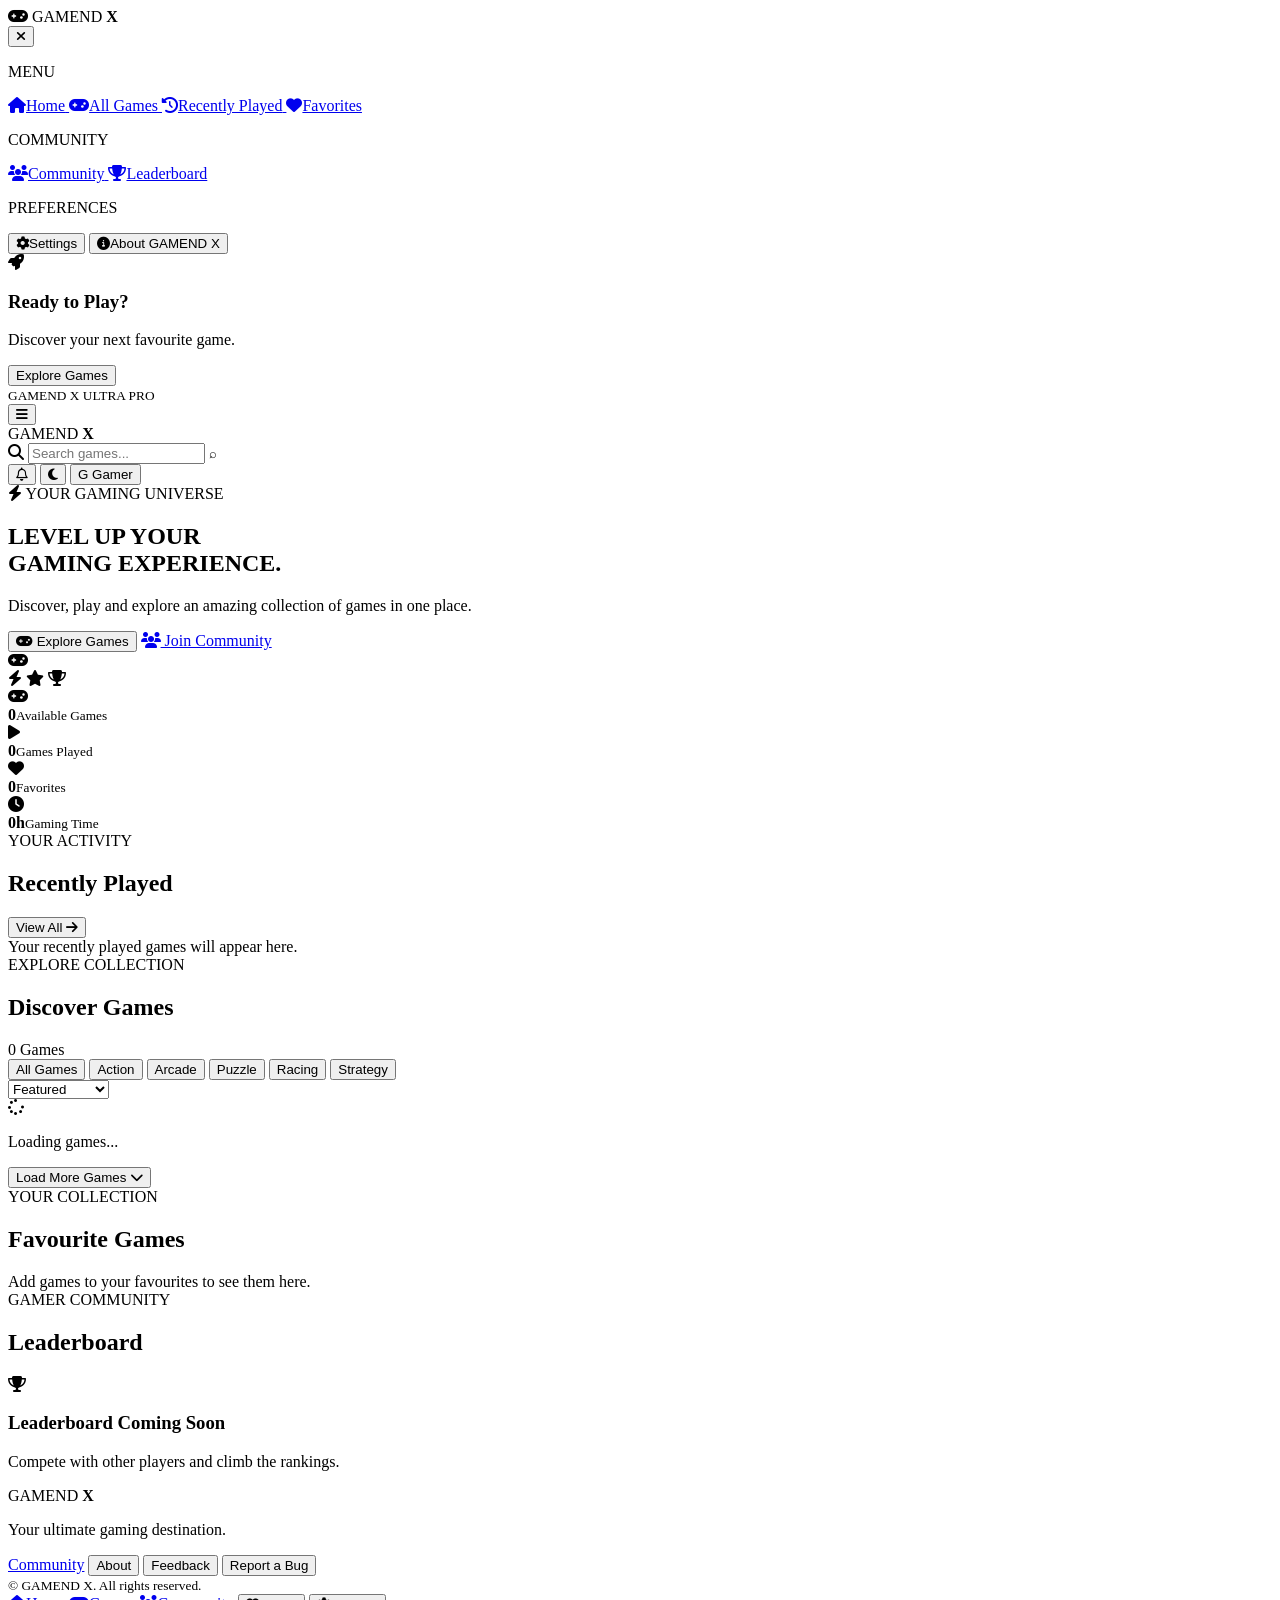
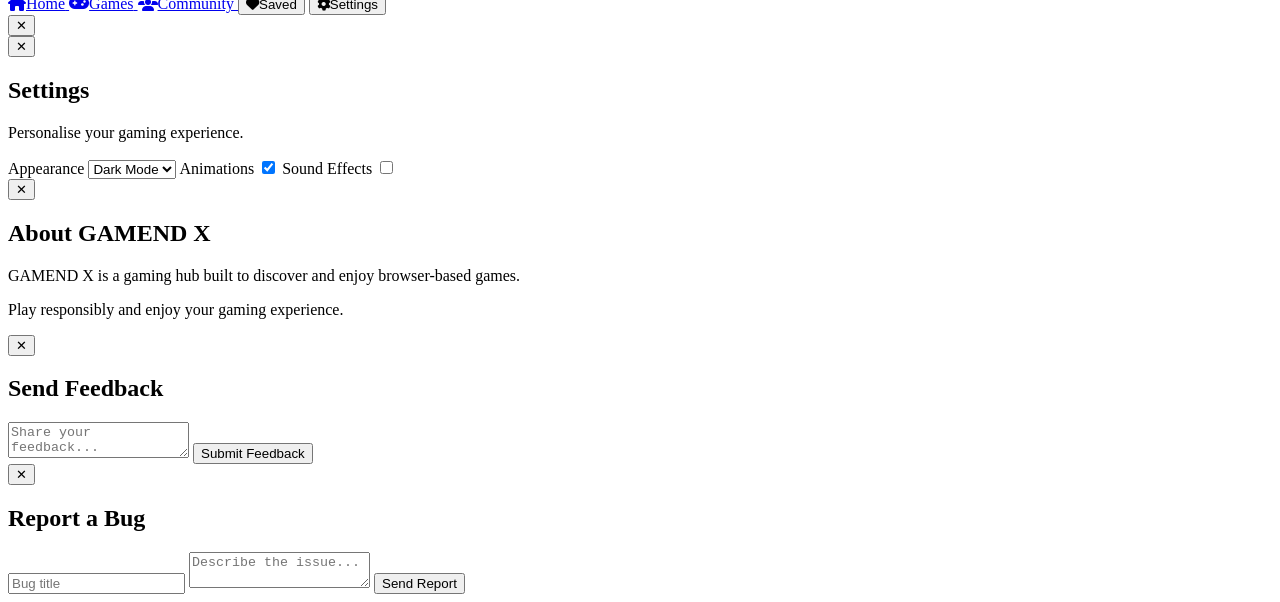
==== index.html @ e8aa753f "Update print statement from 'Hello' to 'Goodbye'" ====
<!DOCTYPE html>
<html lang="en">
<head>
  <meta charset="UTF-8">
  <meta name="viewport" content="width=device-width, initial-scale=1, viewport-fit=cover">
  <meta name="theme-color" content="#101018">
  <meta name="description" content="GAMEND X - Your ultimate gaming destination.">
  <title>GAMEND X | Ultra Pro Game Hub</title>
  <link rel="stylesheet" href="style.css">
  <link rel="stylesheet" href="https://cdnjs.cloudflare.com/ajax/libs/font-awesome/6.6.0/css/all.min.css">
</head>
<body>

  <div class="app-shell">

    <aside class="sidebar" id="sidebar">
      <div class="brand">
        <span class="brand-icon"><i class="fa-solid fa-gamepad"></i></span>
        <span>GAMEND <b>X</b></span>
      </div>

      <button class="sidebar-close" id="sidebarClose" aria-label="Close menu">
        <i class="fa-solid fa-xmark"></i>
      </button>

      <nav class="side-nav">
        <p class="nav-label">MENU</p>

        <a href="#home" class="nav-link active" data-section="home">
          <i class="fa-solid fa-house"></i><span>Home</span>
        </a>

        <a href="#games" class="nav-link" data-section="games">
          <i class="fa-solid fa-gamepad"></i><span>All Games</span>
        </a>

        <a href="#recent" class="nav-link" data-section="recent">
          <i class="fa-solid fa-clock-rotate-left"></i><span>Recently Played</span>
        </a>

        <a href="#favorites" class="nav-link" data-section="favorites">
          <i class="fa-solid fa-heart"></i><span>Favorites</span>
        </a>

        <p class="nav-label">COMMUNITY</p>

        <a href="community.html" class="nav-link">
          <i class="fa-solid fa-users"></i><span>Community</span>
        </a>

        <a href="#leaderboard" class="nav-link" data-section="leaderboard">
          <i class="fa-solid fa-trophy"></i><span>Leaderboard</span>
        </a>

        <p class="nav-label">PREFERENCES</p>

        <button class="nav-link" id="openSettings">
          <i class="fa-solid fa-gear"></i><span>Settings</span>
        </button>

        <button class="nav-link" id="openAbout">
          <i class="fa-solid fa-circle-info"></i><span>About GAMEND X</span>
        </button>
      </nav>

      <div class="sidebar-footer">
        <div class="sidebar-promo">
          <i class="fa-solid fa-rocket"></i>
          <h3>Ready to Play?</h3>
          <p>Discover your next favourite game.</p>
          <button id="exploreBtn">Explore Games</button>
        </div>
        <small>GAMEND X ULTRA PRO</small>
      </div>
    </aside>

    <div class="sidebar-overlay" id="sidebarOverlay"></div>

    <main class="main-content">

      <header class="topbar">
        <div class="topbar-left">
          <button class="menu-toggle" id="menuToggle" aria-label="Open menu">
            <i class="fa-solid fa-bars"></i>
          </button>
          <div class="mobile-brand">GAMEND <b>X</b></div>
        </div>

        <div class="topbar-search">
          <i class="fa-solid fa-magnifying-glass"></i>
          <input id="globalSearch" type="search" placeholder="Search games..." autocomplete="off">
          <kbd>⌕</kbd>
        </div>

        <div class="topbar-actions">
          <button class="icon-button" id="notificationBtn" aria-label="Notifications">
            <i class="fa-regular fa-bell"></i>
            <span class="notification-dot"></span>
          </button>
          <button class="icon-button" id="themeToggle" aria-label="Toggle theme">
            <i class="fa-solid fa-moon"></i>
          </button>
          <button class="profile-button" id="profileBtn">
            <span class="profile-avatar">G</span>
            <span class="profile-name">Gamer</span>
          </button>
        </div>
      </header>

      <section class="page-section" id="home">

        <div class="hero-section">
          <div class="hero-content">
            <span class="hero-tag">
              <i class="fa-solid fa-bolt"></i> YOUR GAMING UNIVERSE
            </span>
            <h1>LEVEL UP YOUR<br><span>GAMING EXPERIENCE.</span></h1>
            <p>Discover, play and explore an amazing collection of games in one place.</p>
            <div class="hero-buttons">
              <button class="primary-button" id="heroExplore">
                <i class="fa-solid fa-gamepad"></i> Explore Games
              </button>
              <a href="community.html" class="outline-button">
                <i class="fa-solid fa-users"></i> Join Community
              </a>
            </div>
          </div>
          <div class="hero-art">
            <div class="hero-circle circle-one"></div>
            <div class="hero-circle circle-two"></div>
            <div class="hero-controller">
              <i class="fa-solid fa-gamepad"></i>
            </div>
            <span class="floating-icon float-one"><i class="fa-solid fa-bolt"></i></span>
            <span class="floating-icon float-two"><i class="fa-solid fa-star"></i></span>
            <span class="floating-icon float-three"><i class="fa-solid fa-trophy"></i></span>
          </div>
        </div>

        <div class="stats-grid">
          <article class="stat-card">
            <span class="stat-icon"><i class="fa-solid fa-gamepad"></i></span>
            <div><strong id="totalGames">0</strong><small>Available Games</small></div>
          </article>
          <article class="stat-card">
            <span class="stat-icon"><i class="fa-solid fa-play"></i></span>
            <div><strong id="playedCount">0</strong><small>Games Played</small></div>
          </article>
          <article class="stat-card">
            <span class="stat-icon"><i class="fa-solid fa-heart"></i></span>
            <div><strong id="favoriteCount">0</strong><small>Favorites</small></div>
          </article>
          <article class="stat-card">
            <span class="stat-icon"><i class="fa-solid fa-clock"></i></span>
            <div><strong id="playTime">0h</strong><small>Gaming Time</small></div>
          </article>
        </div>

      </section>

      <section class="page-section" id="recent">
        <div class="section-heading">
          <div>
            <span class="section-kicker">YOUR ACTIVITY</span>
            <h2>Recently Played</h2>
          </div>
          <button class="text-button" id="viewAllRecent">View All <i class="fa-solid fa-arrow-right"></i></button>
        </div>
        <div class="game-grid" id="recentGames">
          <div class="empty-card">Your recently played games will appear here.</div>
        </div>
      </section>

      <section class="page-section" id="games">
        <div class="section-heading">
          <div>
            <span class="section-kicker">EXPLORE COLLECTION</span>
            <h2>Discover Games</h2>
          </div>
          <span class="game-total" id="gameTotalLabel">0 Games</span>
        </div>

        <div class="game-toolbar">
          <div class="category-filters" id="categoryFilters">
            <button class="filter-btn active" data-category="all">All Games</button>
            <button class="filter-btn" data-category="action">Action</button>
            <button class="filter-btn" data-category="arcade">Arcade</button>
            <button class="filter-btn" data-category="puzzle">Puzzle</button>
            <button class="filter-btn" data-category="racing">Racing</button>
            <button class="filter-btn" data-category="strategy">Strategy</button>
          </div>

          <select id="sortGames" aria-label="Sort games">
            <option value="featured">Featured</option>
            <option value="name">Name A-Z</option>
            <option value="popular">Most Popular</option>
            <option value="newest">Newest</option>
          </select>
        </div>

        <div class="game-grid" id="gameGrid">
          <div class="loading-card">
            <i class="fa-solid fa-spinner fa-spin"></i>
            <p>Loading games...</p>
          </div>
        </div>

        <div class="load-more-wrap">
          <button class="outline-button" id="loadMoreGames">
            Load More Games <i class="fa-solid fa-chevron-down"></i>
          </button>
        </div>
      </section>

      <section class="page-section" id="favorites">
        <div class="section-heading">
          <div>
            <span class="section-kicker">YOUR COLLECTION</span>
            <h2>Favourite Games</h2>
          </div>
        </div>
        <div class="game-grid" id="favoriteGames">
          <div class="empty-card">Add games to your favourites to see them here.</div>
        </div>
      </section>

      <section class="page-section" id="leaderboard">
        <div class="section-heading">
          <div>
            <span class="section-kicker">GAMER COMMUNITY</span>
            <h2>Leaderboard</h2>
          </div>
        </div>
        <div class="leaderboard-panel">
          <div class="leaderboard-empty">
            <i class="fa-solid fa-trophy"></i>
            <h3>Leaderboard Coming Soon</h3>
            <p>Compete with other players and climb the rankings.</p>
          </div>
        </div>
      </section>

      <footer class="footer">
        <div class="footer-brand">GAMEND <b>X</b></div>
        <p>Your ultimate gaming destination.</p>
        <div class="footer-links">
          <a href="community.html">Community</a>
          <button id="footerAbout">About</button>
          <button id="feedbackBtn">Feedback</button>
          <button id="reportBtn">Report a Bug</button>
        </div>
        <small>© <span id="currentYear"></span> GAMEND X. All rights reserved.</small>
      </footer>

    </main>
  </div>

  <nav class="bottom-nav">
    <a href="#home" class="bottom-link active" data-section="home">
      <i class="fa-solid fa-house"></i><span>Home</span>
    </a>
    <a href="#games" class="bottom-link" data-section="games">
      <i class="fa-solid fa-gamepad"></i><span>Games</span>
    </a>
    <a href="community.html" class="bottom-link">
      <i class="fa-solid fa-users"></i><span>Community</span>
    </a>
    <button class="bottom-link" id="bottomFavorites">
      <i class="fa-solid fa-heart"></i><span>Saved</span>
    </button>
    <button class="bottom-link" id="bottomSettings">
      <i class="fa-solid fa-gear"></i><span>Settings</span>
    </button>
  </nav>

  <div class="modal-backdrop hidden" id="gameModal">
    <div class="modal game-modal">
      <button class="modal-close" data-close-modal aria-label="Close">✕</button>
      <div id="gameModalContent"></div>
    </div>
  </div>

  <div class="modal-backdrop hidden" id="settingsModal">
    <div class="modal">
      <button class="modal-close" data-close-modal aria-label="Close">✕</button>
      <h2>Settings</h2>
      <p>Personalise your gaming experience.</p>
      <label class="setting-row">
        <span>Appearance</span>
        <select id="appearanceSetting">
          <option value="dark">Dark Mode</option>
          <option value="light">Light Mode</option>
        </select>
      </label>
      <label class="setting-row">
        <span>Animations</span>
        <input type="checkbox" id="motionSetting" checked>
      </label>
      <label class="setting-row">
        <span>Sound Effects</span>
        <input type="checkbox" id="soundSetting">
      </label>
    </div>
  </div>

  <div class="modal-backdrop hidden" id="aboutModal">
    <div class="modal">
      <button class="modal-close" data-close-modal aria-label="Close">✕</button>
      <h2>About GAMEND X</h2>
      <p>GAMEND X is a gaming hub built to discover and enjoy browser-based games.</p>
      <p>Play responsibly and enjoy your gaming experience.</p>
    </div>
  </div>

  <div class="modal-backdrop hidden" id="feedbackModal">
    <div class="modal">
      <button class="modal-close" data-close-modal aria-label="Close">✕</button>
      <h2>Send Feedback</h2>
      <form id="feedbackForm">
        <textarea id="feedbackText" maxlength="2000" placeholder="Share your feedback..." required></textarea>
        <button class="primary-button" type="submit">Submit Feedback</button>
      </form>
    </div>
  </div>

  <div class="modal-backdrop hidden" id="reportModal">
    <div class="modal">
      <button class="modal-close" data-close-modal aria-label="Close">✕</button>
      <h2>Report a Bug</h2>
      <form id="reportForm">
        <input id="bugTitle" maxlength="100" placeholder="Bug title" required>
        <textarea id="bugDetails" maxlength="2000" placeholder="Describe the issue..." required></textarea>
        <button class="primary-button" type="submit">Send Report</button>
      </form>
    </div>
  </div>

  <div class="toast" id="toast" role="status"></div>

  <script src="script.js" defer></script>
</body>
</html>
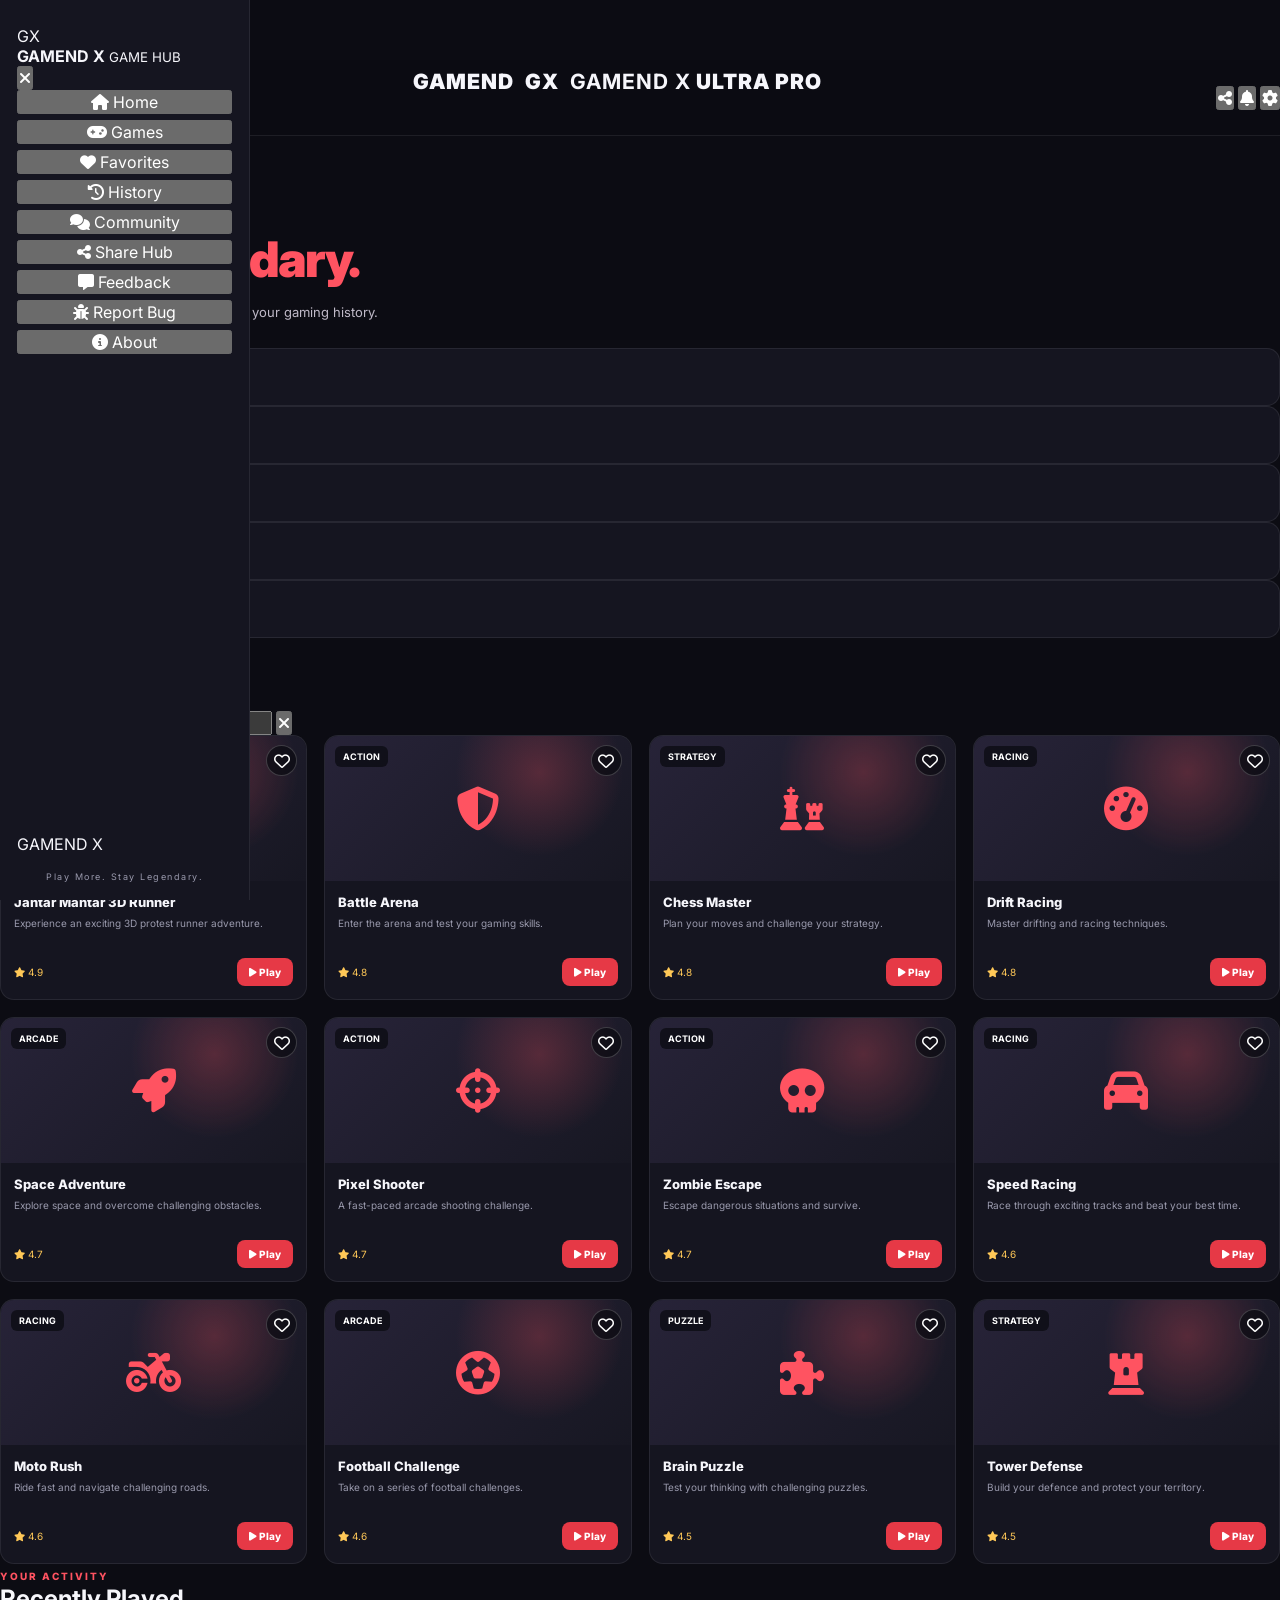
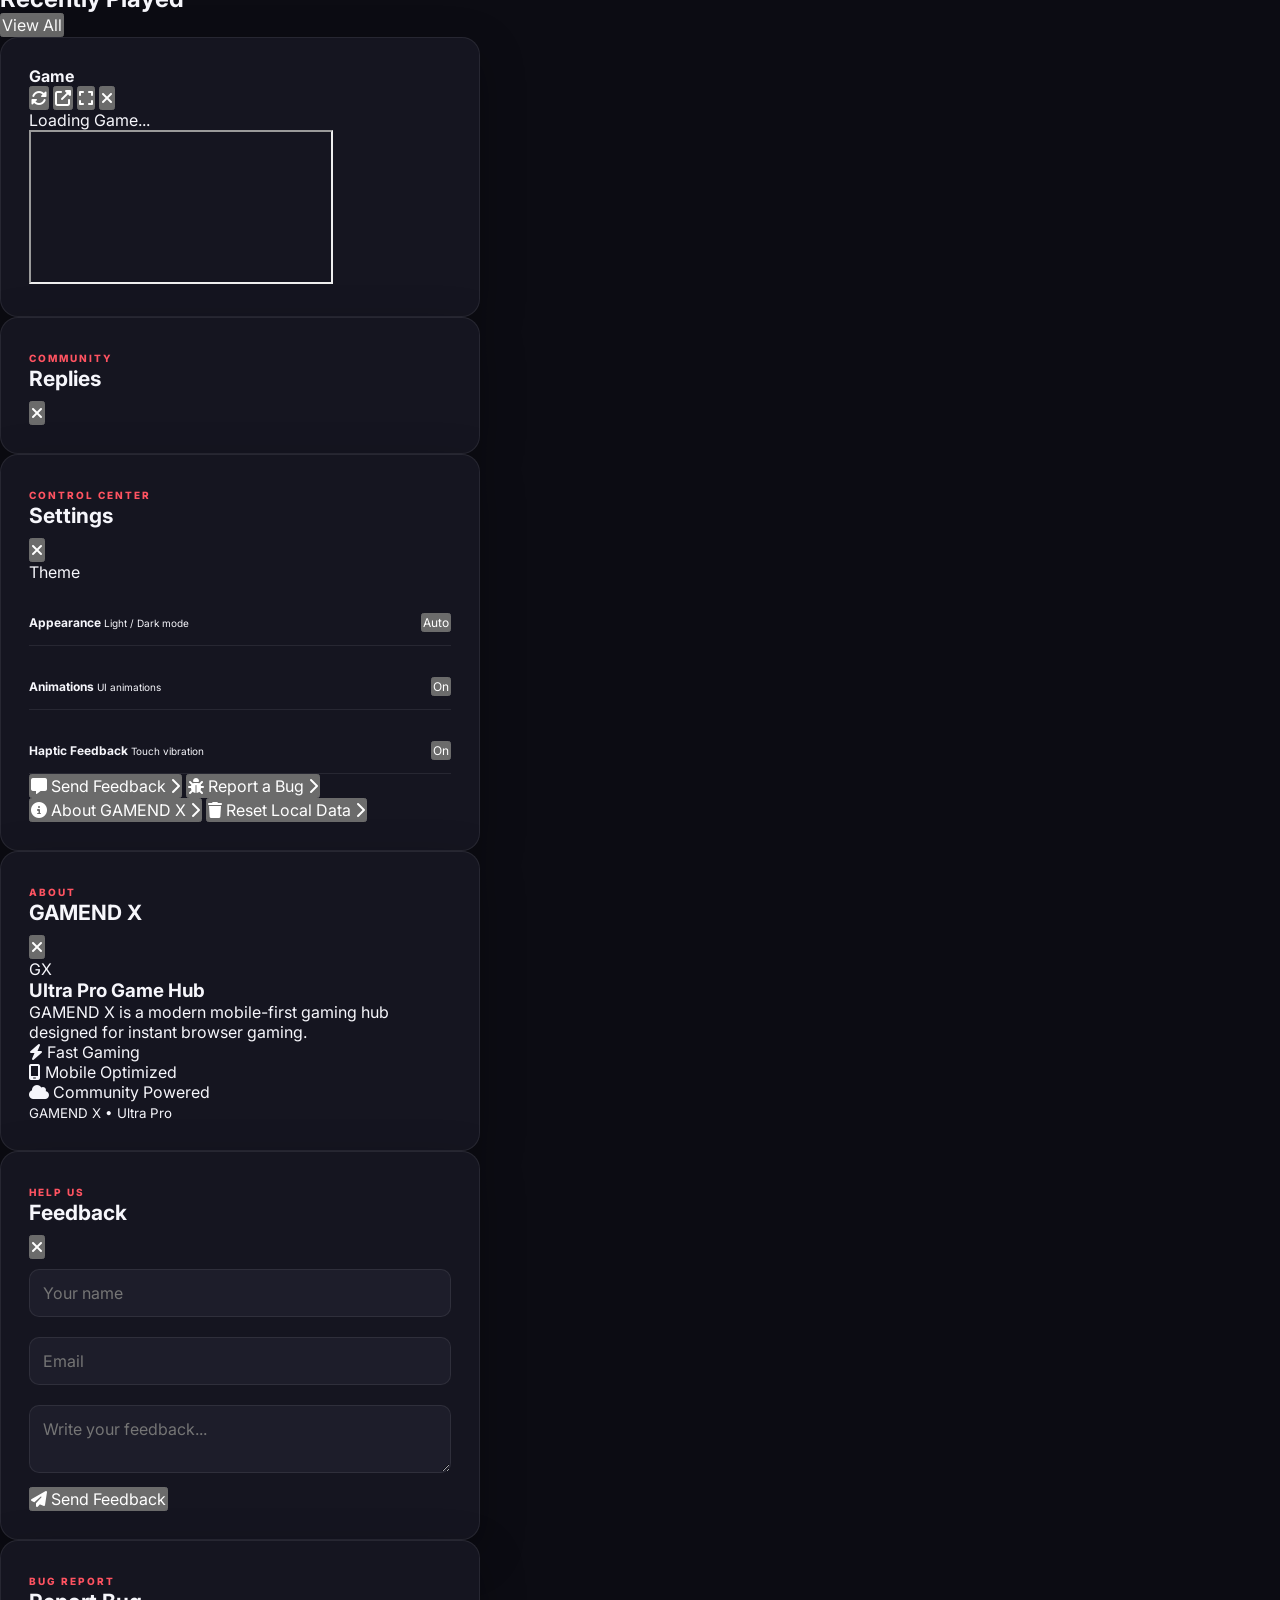
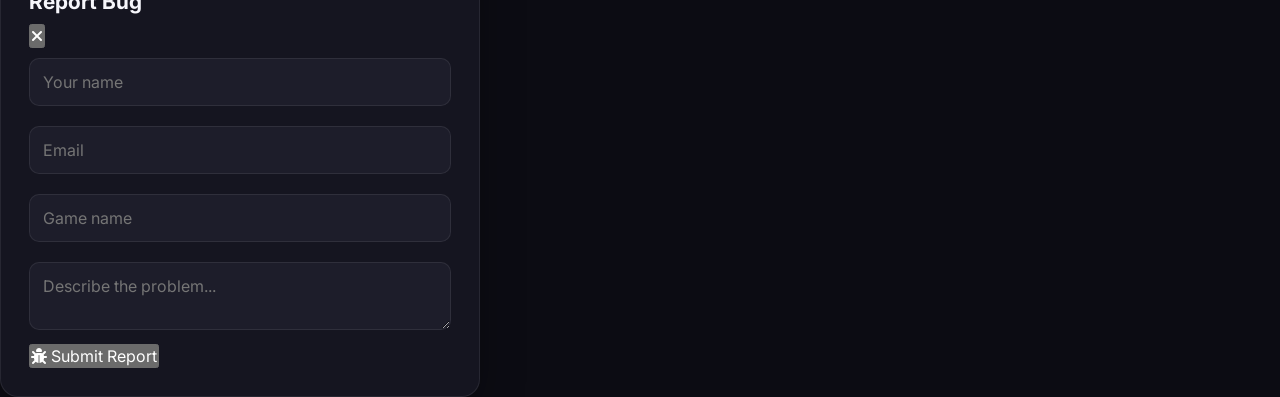
==== commit 64193652: "Update index.html" ====
--- a/index.html
+++ b/index.html
@@ -1,343 +1,789 @@
-
-<!DOCTYPE html>
+<!doctype html>
 <html lang="en">
 <head>
-  <meta charset="UTF-8">
-  <meta name="viewport" content="width=device-width, initial-scale=1, viewport-fit=cover">
-  <meta name="theme-color" content="#101018">
-  <meta name="description" content="GAMEND X - Your ultimate gaming destination.">
-  <title>GAMEND X | Ultra Pro Game Hub</title>
-  <link rel="stylesheet" href="style.css">
-  <link rel="stylesheet" href="https://cdnjs.cloudflare.com/ajax/libs/font-awesome/6.6.0/css/all.min.css">
+<meta charset="utf-8">
+<meta name="viewport"
+      content="width=device-width,initial-scale=1,maximum-scale=1,user-scalable=no,viewport-fit=cover">
+
+<meta name="theme-color" content="#d50000">
+<meta name="mobile-web-app-capable" content="yes">
+<meta name="apple-mobile-web-app-capable" content="yes">
+
+<title>GAMEND X — Ultra Pro Game Hub</title>
+
+<link rel="preconnect" href="https://fonts.googleapis.com">
+<link rel="preconnect" href="https://fonts.gstatic.com" crossorigin>
+<link href="https://fonts.googleapis.com/css2?family=Poppins:wght@400;500;600;700;800;900&display=swap" rel="stylesheet">
+
+<link rel="stylesheet"
+      href="https://cdnjs.cloudflare.com/ajax/libs/font-awesome/6.5.2/css/all.min.css">
+
+<link rel="stylesheet" href="style.css">
+
+<script src="https://telegram.org/js/telegram-web-app.js"></script>
 </head>
+
 <body>
 
-  <div class="app-shell">
-
-    <aside class="sidebar" id="sidebar">
-      <div class="brand">
-        <span class="brand-icon"><i class="fa-solid fa-gamepad"></i></span>
-        <span>GAMEND <b>X</b></span>
-      </div>
-
-      <button class="sidebar-close" id="sidebarClose" aria-label="Close menu">
-        <i class="fa-solid fa-xmark"></i>
-      </button>
-
-      <nav class="side-nav">
-        <p class="nav-label">MENU</p>
-
-        <a href="#home" class="nav-link active" data-section="home">
-          <i class="fa-solid fa-house"></i><span>Home</span>
-        </a>
-
-        <a href="#games" class="nav-link" data-section="games">
-          <i class="fa-solid fa-gamepad"></i><span>All Games</span>
-        </a>
-
-        <a href="#recent" class="nav-link" data-section="recent">
-          <i class="fa-solid fa-clock-rotate-left"></i><span>Recently Played</span>
-        </a>
-
-        <a href="#favorites" class="nav-link" data-section="favorites">
-          <i class="fa-solid fa-heart"></i><span>Favorites</span>
-        </a>
-
-        <p class="nav-label">COMMUNITY</p>
-
-        <a href="community.html" class="nav-link">
-          <i class="fa-solid fa-users"></i><span>Community</span>
-        </a>
-
-        <a href="#leaderboard" class="nav-link" data-section="leaderboard">
-          <i class="fa-solid fa-trophy"></i><span>Leaderboard</span>
-        </a>
-
-        <p class="nav-label">PREFERENCES</p>
-
-        <button class="nav-link" id="openSettings">
-          <i class="fa-solid fa-gear"></i><span>Settings</span>
+<!-- ================= LOADER ================= -->
+
+<div id="loader" class="loader">
+    <div class="loader-logo"> GX</div>
+    <div class="loader-title">GAMEND X</div>
+    <div class="loader-sub">ULTRA PRO GAME HUB</div>
+    <div class="loader-line">
+        <span></span>
+    </div>
+</div>
+
+
+<!-- ================= APP ================= -->
+
+<div id="app" class="app">
+
+    <!-- ================= TOPBAR ================= -->
+
+    <header class="topbar">
+
+        <button class="icon-btn"
+                onclick="toggleSidebar()"
+                aria-label="Menu">
+            <i class="fas fa-bars"></i>
         </button>
 
-        <button class="nav-link" id="openAbout">
-          <i class="fa-solid fa-circle-info"></i><span>About GAMEND X</span>
+        <div class="brand">
+          GAMEND  <div class="brand-logo">GX</div>
+            <div class="brand-text">
+                <strong>GAMEND X</strong>
+                <span>ULTRA PRO</span>
+            </div>
+        </div>
+
+        <div class="top-actions">
+
+            <button class="icon-btn"
+                    onclick="shareHub()"
+                    aria-label="Share">
+                <i class="fas fa-share-nodes"></i>
+            </button>
+
+            <button class="icon-btn notification-btn"
+                    onclick="openNotifications()"
+                    aria-label="Notifications">
+                <i class="fas fa-bell"></i>
+                <span id="notificationBadge" class="notification-badge" hidden>0</span>
+            </button>
+
+            <button class="icon-btn"
+                    onclick="openSettings()"
+                    aria-label="Settings">
+                <i class="fas fa-gear"></i>
+            </button>
+
+        </div>
+
+    </header>
+
+
+    <!-- ================= SIDEBAR OVERLAY ================= -->
+
+    <div id="sidebarOverlay"
+         class="sidebar-overlay"
+         aria-hidden="true">
+    </div>
+
+
+    <!-- ================= SIDEBAR ================= -->
+
+    <aside id="sidebar" class="sidebar">
+
+        <div class="sidebar-head">
+
+            <div class="side-brand">
+                <div class="side-logo">GX</div>
+
+                <div>
+                    <strong>GAMEND X</strong>
+                    <small>GAME HUB</small>
+                </div>
+            </div>
+
+            <button id="sidebarCloseBtn" class="icon-btn sidebar-close-btn" type="button" aria-label="Close menu">
+                <i class="fas fa-xmark"></i>
+            </button>
+
+        </div>
+
+
+        <nav class="side-nav">
+
+            <button onclick="goHome()">
+                <i class="fas fa-house"></i>
+                <span>Home</span>
+            </button>
+
+            <button onclick="scrollGames();closeSidebar()">
+                <i class="fas fa-gamepad"></i>
+                <span>Games</span>
+            </button>
+
+            <button onclick="showFavorites();closeSidebar()">
+                <i class="fas fa-heart"></i>
+                <span>Favorites</span>
+            </button>
+
+            <button onclick="showHistory();closeSidebar()">
+                <i class="fas fa-clock-rotate-left"></i>
+                <span>History</span>
+            </button>
+
+            <button onclick="openCommunity();closeSidebar()">
+                <i class="fas fa-comments"></i>
+                <span>Community</span>
+            </button>
+
+            <button onclick="shareHub();closeSidebar()">
+                <i class="fas fa-share-nodes"></i>
+                <span>Share Hub</span>
+            </button>
+
+            <button onclick="openFeedback();closeSidebar()">
+                <i class="fas fa-message"></i>
+                <span>Feedback</span>
+            </button>
+
+            <button onclick="openReport();closeSidebar()">
+                <i class="fas fa-bug"></i>
+                <span>Report Bug</span>
+            </button>
+
+            <button onclick="openInfo();closeSidebar()">
+                <i class="fas fa-circle-info"></i>
+                <span>About</span>
+            </button>
+
+        </nav>
+
+        <div class="sidebar-footer">
+            <span>GAMEND X</span>
+            <small>Play More. Stay Legendary.</small>
+        </div>
+
+    </aside>
+
+
+    <!-- ================= MAIN ================= -->
+
+    <main id="main">
+
+        <!-- ================= HERO ================= -->
+
+        <section class="hero">
+
+            <div class="hero-bg"></div>
+
+            <div class="hero-content">
+
+                <div class="hero-badge">
+                    <i class="fas fa-bolt"></i>
+                    NEXT GEN GAME HUB
+                </div>
+
+                <h1>
+                    Play More.<br>
+                    <span>Stay Legendary.</span>
+                </h1>
+
+                <p>
+                    Discover games, play instantly and build your gaming history.
+                </p>
+
+                <div class="hero-actions">
+
+                    <button class="primary-btn"
+                            onclick="scrollGames()">
+                        <i class="fas fa-play"></i>
+                        Play Games
+                    </button>
+
+                    <button class="secondary-btn"
+                            onclick="openCommunity()">
+                        <i class="fas fa-comments"></i>
+                        Community
+                    </button>
+
+                </div>
+
+            </div>
+
+        </section>
+
+
+        <!-- ================= QUICK STATS ================= -->
+
+        <section class="quick-stats">
+
+            <div class="stat-card">
+                <i class="fas fa-gamepad"></i>
+                <b id="gameCount">0</b>
+                <small>Games</small>
+            </div>
+
+            <div class="stat-card">
+                <i class="fas fa-heart"></i>
+                <b id="favCount">0</b>
+                <small>Favorites</small>
+            </div>
+
+            <div class="stat-card">
+                <i class="fas fa-clock-rotate-left"></i>
+                <b id="historyCount">0</b>
+                <small>Played</small>
+            </div>
+
+            <div class="stat-card">
+                <i class="fas fa-users"></i>
+                <b id="viewerCount">0</b>
+                <small>Viewers</small>
+            </div>
+
+            <!-- VISITS -->
+
+            <div class="stat-card visit-stat">
+
+                <i class="fas fa-chart-line"></i>
+
+                <b id="visitCount">—</b>
+
+                <small>Visits</small>
+
+            </div>
+
+        </section>
+
+
+        <!-- ================= GAMES ================= -->
+
+        <section id="gamesSection" class="games-section">
+
+            <div class="section-head">
+
+                <div>
+                    <span class="section-kicker">EXPLORE</span>
+                    <h2>Game Library</h2>
+                </div>
+
+                <button class="sort-btn"
+                        onclick="cycleSort()">
+                    <i class="fas fa-arrow-down-wide-short"></i>
+                    <span id="sortText">Latest</span>
+                </button>
+
+            </div>
+
+
+            <!-- SEARCH -->
+
+            <div class="search-box">
+
+                <i class="fas fa-magnifying-glass"></i>
+
+                <input id="gameSearch"
+                       type="search"
+                       placeholder="Search games..."
+                       autocomplete="off">
+
+                <button id="clearSearch"
+                        class="clear-search"
+                        onclick="clearSearch()">
+                    <i class="fas fa-xmark"></i>
+                </button>
+
+            </div>
+
+
+            <!-- CATEGORY -->
+
+            <div id="categoryChips"
+                 class="category-chips">
+            </div>
+
+
+            <!-- GAME GRID -->
+
+            <div id="gameGrid"
+                 class="game-grid">
+            </div>
+
+
+            <!-- EMPTY -->
+
+            <div id="emptyState"
+                 class="empty-state hidden">
+
+                <div class="empty-icon">
+                    <i class="fas fa-gamepad"></i>
+                </div>
+
+                <h3>No Games Found</h3>
+
+                <p>
+                    Try another search or category.
+                </p>
+
+                <button class="primary-btn"
+                        onclick="resetFilters()">
+                    Reset Filters
+                </button>
+
+            </div>
+
+        </section>
+
+
+        <!-- ================= RECENT ================= -->
+
+        <section id="recentSection"
+                 class="recent-section">
+
+            <div class="section-head">
+
+                <div>
+                    <span class="section-kicker">YOUR ACTIVITY</span>
+                    <h2>Recently Played</h2>
+                </div>
+
+                <button class="text-btn"
+                        onclick="showHistory()">
+                    View All
+                </button>
+
+            </div>
+
+            <div id="historyGrid"
+                 class="history-grid">
+            </div>
+
+        </section>
+
+    </main>
+
+
+    <!-- ================= BOTTOM NAV ================= -->
+
+    <nav class="bottom-nav">
+
+        <button onclick="goHome()">
+            <i class="fas fa-house"></i>
+            <span>Home</span>
         </button>
-      </nav>
-
-      <div class="sidebar-footer">
-        <div class="sidebar-promo">
-          <i class="fa-solid fa-rocket"></i>
-          <h3>Ready to Play?</h3>
-          <p>Discover your next favourite game.</p>
-          <button id="exploreBtn">Explore Games</button>
-        </div>
-        <small>GAMEND X ULTRA PRO</small>
-      </div>
-    </aside>
-
-    <div class="sidebar-overlay" id="sidebarOverlay"></div>
-
-    <main class="main-content">
-
-      <header class="topbar">
-        <div class="topbar-left">
-          <button class="menu-toggle" id="menuToggle" aria-label="Open menu">
-            <i class="fa-solid fa-bars"></i>
-          </button>
-          <div class="mobile-brand">GAMEND <b>X</b></div>
-        </div>
-
-        <div class="topbar-search">
-          <i class="fa-solid fa-magnifying-glass"></i>
-          <input id="globalSearch" type="search" placeholder="Search games..." autocomplete="off">
-          <kbd>⌕</kbd>
-        </div>
-
-        <div class="topbar-actions">
-          <button class="icon-button" id="notificationBtn" aria-label="Notifications">
-            <i class="fa-regular fa-bell"></i>
-            <span class="notification-dot"></span>
-          </button>
-          <button class="icon-button" id="themeToggle" aria-label="Toggle theme">
-            <i class="fa-solid fa-moon"></i>
-          </button>
-          <button class="profile-button" id="profileBtn">
-            <span class="profile-avatar">G</span>
-            <span class="profile-name">Gamer</span>
-          </button>
-        </div>
-      </header>
-
-      <section class="page-section" id="home">
-
-        <div class="hero-section">
-          <div class="hero-content">
-            <span class="hero-tag">
-              <i class="fa-solid fa-bolt"></i> YOUR GAMING UNIVERSE
-            </span>
-            <h1>LEVEL UP YOUR<br><span>GAMING EXPERIENCE.</span></h1>
-            <p>Discover, play and explore an amazing collection of games in one place.</p>
-            <div class="hero-buttons">
-              <button class="primary-button" id="heroExplore">
-                <i class="fa-solid fa-gamepad"></i> Explore Games
-              </button>
-              <a href="community.html" class="outline-button">
-                <i class="fa-solid fa-users"></i> Join Community
-              </a>
-            </div>
-          </div>
-          <div class="hero-art">
-            <div class="hero-circle circle-one"></div>
-            <div class="hero-circle circle-two"></div>
-            <div class="hero-controller">
-              <i class="fa-solid fa-gamepad"></i>
-            </div>
-            <span class="floating-icon float-one"><i class="fa-solid fa-bolt"></i></span>
-            <span class="floating-icon float-two"><i class="fa-solid fa-star"></i></span>
-            <span class="floating-icon float-three"><i class="fa-solid fa-trophy"></i></span>
-          </div>
-        </div>
-
-        <div class="stats-grid">
-          <article class="stat-card">
-            <span class="stat-icon"><i class="fa-solid fa-gamepad"></i></span>
-            <div><strong id="totalGames">0</strong><small>Available Games</small></div>
-          </article>
-          <article class="stat-card">
-            <span class="stat-icon"><i class="fa-solid fa-play"></i></span>
-            <div><strong id="playedCount">0</strong><small>Games Played</small></div>
-          </article>
-          <article class="stat-card">
-            <span class="stat-icon"><i class="fa-solid fa-heart"></i></span>
-            <div><strong id="favoriteCount">0</strong><small>Favorites</small></div>
-          </article>
-          <article class="stat-card">
-            <span class="stat-icon"><i class="fa-solid fa-clock"></i></span>
-            <div><strong id="playTime">0h</strong><small>Gaming Time</small></div>
-          </article>
-        </div>
-
-      </section>
-
-      <section class="page-section" id="recent">
-        <div class="section-heading">
-          <div>
-            <span class="section-kicker">YOUR ACTIVITY</span>
-            <h2>Recently Played</h2>
-          </div>
-          <button class="text-button" id="viewAllRecent">View All <i class="fa-solid fa-arrow-right"></i></button>
-        </div>
-        <div class="game-grid" id="recentGames">
-          <div class="empty-card">Your recently played games will appear here.</div>
-        </div>
-      </section>
-
-      <section class="page-section" id="games">
-        <div class="section-heading">
-          <div>
-            <span class="section-kicker">EXPLORE COLLECTION</span>
-            <h2>Discover Games</h2>
-          </div>
-          <span class="game-total" id="gameTotalLabel">0 Games</span>
-        </div>
-
-        <div class="game-toolbar">
-          <div class="category-filters" id="categoryFilters">
-            <button class="filter-btn active" data-category="all">All Games</button>
-            <button class="filter-btn" data-category="action">Action</button>
-            <button class="filter-btn" data-category="arcade">Arcade</button>
-            <button class="filter-btn" data-category="puzzle">Puzzle</button>
-            <button class="filter-btn" data-category="racing">Racing</button>
-            <button class="filter-btn" data-category="strategy">Strategy</button>
-          </div>
-
-          <select id="sortGames" aria-label="Sort games">
-            <option value="featured">Featured</option>
-            <option value="name">Name A-Z</option>
-            <option value="popular">Most Popular</option>
-            <option value="newest">Newest</option>
-          </select>
-        </div>
-
-        <div class="game-grid" id="gameGrid">
-          <div class="loading-card">
-            <i class="fa-solid fa-spinner fa-spin"></i>
-            <p>Loading games...</p>
-          </div>
-        </div>
-
-        <div class="load-more-wrap">
-          <button class="outline-button" id="loadMoreGames">
-            Load More Games <i class="fa-solid fa-chevron-down"></i>
-          </button>
-        </div>
-      </section>
-
-      <section class="page-section" id="favorites">
-        <div class="section-heading">
-          <div>
-            <span class="section-kicker">YOUR COLLECTION</span>
-            <h2>Favourite Games</h2>
-          </div>
-        </div>
-        <div class="game-grid" id="favoriteGames">
-          <div class="empty-card">Add games to your favourites to see them here.</div>
-        </div>
-      </section>
-
-      <section class="page-section" id="leaderboard">
-        <div class="section-heading">
-          <div>
-            <span class="section-kicker">GAMER COMMUNITY</span>
-            <h2>Leaderboard</h2>
-          </div>
-        </div>
-        <div class="leaderboard-panel">
-          <div class="leaderboard-empty">
-            <i class="fa-solid fa-trophy"></i>
-            <h3>Leaderboard Coming Soon</h3>
-            <p>Compete with other players and climb the rankings.</p>
-          </div>
-        </div>
-      </section>
-
-      <footer class="footer">
-        <div class="footer-brand">GAMEND <b>X</b></div>
-        <p>Your ultimate gaming destination.</p>
-        <div class="footer-links">
-          <a href="community.html">Community</a>
-          <button id="footerAbout">About</button>
-          <button id="feedbackBtn">Feedback</button>
-          <button id="reportBtn">Report a Bug</button>
-        </div>
-        <small>© <span id="currentYear"></span> GAMEND X. All rights reserved.</small>
-      </footer>
-
-    </main>
-  </div>
-
-  <nav class="bottom-nav">
-    <a href="#home" class="bottom-link active" data-section="home">
-      <i class="fa-solid fa-house"></i><span>Home</span>
-    </a>
-    <a href="#games" class="bottom-link" data-section="games">
-      <i class="fa-solid fa-gamepad"></i><span>Games</span>
-    </a>
-    <a href="community.html" class="bottom-link">
-      <i class="fa-solid fa-users"></i><span>Community</span>
-    </a>
-    <button class="bottom-link" id="bottomFavorites">
-      <i class="fa-solid fa-heart"></i><span>Saved</span>
-    </button>
-    <button class="bottom-link" id="bottomSettings">
-      <i class="fa-solid fa-gear"></i><span>Settings</span>
-    </button>
-  </nav>
-
-  <div class="modal-backdrop hidden" id="gameModal">
-    <div class="modal game-modal">
-      <button class="modal-close" data-close-modal aria-label="Close">✕</button>
-      <div id="gameModalContent"></div>
+
+        <button onclick="scrollGames()">
+            <i class="fas fa-gamepad"></i>
+            <span>Games</span>
+        </button>
+
+        <button onclick="openCommunity()">
+            <i class="fas fa-comments"></i>
+            <span>Chat</span>
+        </button>
+
+        <button onclick="showFavorites()">
+            <i class="fas fa-heart"></i>
+            <span>Favorites</span>
+        </button>
+
+    </nav>
+
+</div>
+
+
+<!-- ================= GAME MODAL ================= -->
+
+<div id="gameModal"
+     class="modal">
+
+    <div class="game-modal-box">
+
+        <div class="game-modal-head">
+
+            <strong id="gameModalTitle">
+                Game
+            </strong>
+
+            <div>
+
+                <button class="icon-btn"
+                        onclick="reloadGame()">
+                    <i class="fas fa-rotate"></i>
+                </button>
+
+                <button class="icon-btn"
+                        onclick="openGameExternal()">
+                    <i class="fas fa-up-right-from-square"></i>
+                </button>
+
+                <button class="icon-btn"
+                        onclick="fullscreenGame()">
+                    <i class="fas fa-expand"></i>
+                </button>
+
+                <button class="icon-btn danger"
+                        onclick="closeGame()">
+                    <i class="fas fa-xmark"></i>
+                </button>
+
+            </div>
+
+        </div>
+
+        <div id="gameLoading"
+             class="game-loading">
+
+            <div class="spinner"></div>
+            <span>Loading Game...</span>
+
+        </div>
+
+        <iframe id="gameFrame"
+                class="game-frame"
+                allowfullscreen
+                loading="eager"
+                referrerpolicy="no-referrer">
+        </iframe>
+
     </div>
-  </div>
-
-  <div class="modal-backdrop hidden" id="settingsModal">
-    <div class="modal">
-      <button class="modal-close" data-close-modal aria-label="Close">✕</button>
-      <h2>Settings</h2>
-      <p>Personalise your gaming experience.</p>
-      <label class="setting-row">
-        <span>Appearance</span>
-        <select id="appearanceSetting">
-          <option value="dark">Dark Mode</option>
-          <option value="light">Light Mode</option>
-        </select>
-      </label>
-      <label class="setting-row">
-        <span>Animations</span>
-        <input type="checkbox" id="motionSetting" checked>
-      </label>
-      <label class="setting-row">
-        <span>Sound Effects</span>
-        <input type="checkbox" id="soundSetting">
-      </label>
+
+</div>
+
+
+<!-- ================= REPLY NOTIFICATIONS ================= -->
+<div id="notificationsModal" class="modal notification-modal">
+    <div class="modal-box notification-box">
+        <div class="modal-head">
+            <div>
+                <span class="section-kicker">COMMUNITY</span>
+                <h2>Replies</h2>
+            </div>
+            <button class="icon-btn" onclick="closeNotifications()" aria-label="Close notifications">
+                <i class="fas fa-xmark"></i>
+            </button>
+        </div>
+        <div id="notificationList" class="notification-list"></div>
     </div>
-  </div>
-
-  <div class="modal-backdrop hidden" id="aboutModal">
-    <div class="modal">
-      <button class="modal-close" data-close-modal aria-label="Close">✕</button>
-      <h2>About GAMEND X</h2>
-      <p>GAMEND X is a gaming hub built to discover and enjoy browser-based games.</p>
-      <p>Play responsibly and enjoy your gaming experience.</p>
+</div>
+
+<!-- ================= SETTINGS ================= -->
+
+<div id="settingsModal"
+     class="modal">
+
+    <div class="modal-box settings-box">
+
+        <div class="modal-head">
+
+            <div>
+                <span class="section-kicker">CONTROL CENTER</span>
+                <h2>Settings</h2>
+            </div>
+
+            <button id="settingsCloseBtn" class="icon-btn" type="button" aria-label="Close settings">
+                <i class="fas fa-xmark"></i>
+            </button>
+
+        </div>
+
+
+        <div class="settings-list">
+
+            <div class="setting-group">
+
+                <label>Theme</label>
+
+                <div id="themeRadios"
+                     class="theme-options">
+                </div>
+
+            </div>
+
+
+            <div class="setting-row">
+
+                <div>
+                    <strong>Appearance</strong>
+                    <small>Light / Dark mode</small>
+                </div>
+
+                <button id="modeBtn"
+                        class="toggle-btn"
+                        onclick="cycleTheme()">
+                    Auto
+                </button>
+
+            </div>
+
+
+            <div class="setting-row">
+
+                <div>
+                    <strong>Animations</strong>
+                    <small>UI animations</small>
+                </div>
+
+                <button id="motionBtn"
+                        class="toggle-btn"
+                        onclick="setMotion()">
+                    On
+                </button>
+
+            </div>
+
+
+            <div class="setting-row">
+
+                <div>
+                    <strong>Haptic Feedback</strong>
+                    <small>Touch vibration</small>
+                </div>
+
+                <button id="hapticBtn"
+                        class="toggle-btn"
+                        onclick="setHaptic()">
+                    On
+                </button>
+
+            </div>
+
+
+            <button class="setting-action"
+                    onclick="openFeedback()">
+                <i class="fas fa-message"></i>
+                <span>Send Feedback</span>
+                <i class="fas fa-chevron-right"></i>
+            </button>
+
+
+            <button class="setting-action"
+                    onclick="openReport()">
+                <i class="fas fa-bug"></i>
+                <span>Report a Bug</span>
+                <i class="fas fa-chevron-right"></i>
+            </button>
+
+
+            <button class="setting-action"
+                    onclick="openInfo()">
+                <i class="fas fa-circle-info"></i>
+                <span>About GAMEND X</span>
+                <i class="fas fa-chevron-right"></i>
+            </button>
+
+
+            <button class="setting-action danger-action"
+                    onclick="resetLocal()">
+                <i class="fas fa-trash"></i>
+                <span>Reset Local Data</span>
+                <i class="fas fa-chevron-right"></i>
+            </button>
+
+        </div>
+
     </div>
-  </div>
-
-  <div class="modal-backdrop hidden" id="feedbackModal">
-    <div class="modal">
-      <button class="modal-close" data-close-modal aria-label="Close">✕</button>
-      <h2>Send Feedback</h2>
-      <form id="feedbackForm">
-        <textarea id="feedbackText" maxlength="2000" placeholder="Share your feedback..." required></textarea>
-        <button class="primary-button" type="submit">Submit Feedback</button>
-      </form>
+
+</div>
+
+
+<!-- ================= INFO ================= -->
+
+<div id="infoModal"
+     class="modal">
+
+    <div class="modal-box">
+
+        <div class="modal-head">
+
+            <div>
+                <span class="section-kicker">ABOUT</span>
+                <h2>GAMEND X</h2>
+            </div>
+
+            <button class="icon-btn"
+                    onclick="closeInfo()">
+                <i class="fas fa-xmark"></i>
+            </button>
+
+        </div>
+
+        <div class="info-content">
+
+            <div class="gx-big-logo">GX</div>
+
+            <h3>Ultra Pro Game Hub</h3>
+
+            <p>
+                GAMEND X is a modern mobile-first gaming hub
+                designed for instant browser gaming.
+            </p>
+
+            <div class="info-points">
+
+                <div>
+                    <i class="fas fa-bolt"></i>
+                    <span>Fast Gaming</span>
+                </div>
+
+                <div>
+                    <i class="fas fa-mobile-screen"></i>
+                    <span>Mobile Optimized</span>
+                </div>
+
+                <div>
+                    <i class="fas fa-cloud"></i>
+                    <span>Community Powered</span>
+                </div>
+
+            </div>
+
+            <small>
+                GAMEND X • Ultra Pro
+            </small>
+
+        </div>
+
     </div>
-  </div>
-
-  <div class="modal-backdrop hidden" id="reportModal">
-    <div class="modal">
-      <button class="modal-close" data-close-modal aria-label="Close">✕</button>
-      <h2>Report a Bug</h2>
-      <form id="reportForm">
-        <input id="bugTitle" maxlength="100" placeholder="Bug title" required>
-        <textarea id="bugDetails" maxlength="2000" placeholder="Describe the issue..." required></textarea>
-        <button class="primary-button" type="submit">Send Report</button>
-      </form>
+
+</div>
+
+
+<!-- ================= FEEDBACK ================= -->
+
+<div id="feedbackModal"
+     class="modal">
+
+    <div class="modal-box">
+
+        <div class="modal-head">
+
+            <div>
+                <span class="section-kicker">HELP US</span>
+                <h2>Feedback</h2>
+            </div>
+
+            <button class="icon-btn"
+                    onclick="closeFeedback()">
+                <i class="fas fa-xmark"></i>
+            </button>
+
+        </div>
+
+        <form id="feedbackForm"
+              onsubmit="submitFeedback(event)">
+
+            <input type="hidden"
+                   name="access_key"
+                   value="5e51a205-46d1-4db6-916f-0703efb327ab">
+
+            <input type="hidden"
+                   name="subject"
+                   value="GAMEND X Feedback">
+
+            <input name="name"
+                   placeholder="Your name"
+                   required>
+
+            <input name="email"
+                   type="email"
+                   placeholder="Email">
+
+            <textarea name="message"
+                      placeholder="Write your feedback..."
+                      required></textarea>
+
+            <button class="primary-btn"
+                    type="submit">
+                <i class="fas fa-paper-plane"></i>
+                Send Feedback
+            </button>
+
+        </form>
+
     </div>
-  </div>
-
-  <div class="toast" id="toast" role="status"></div>
-
-  <script src="script.js" defer></script>
+
+</div>
+
+
+<!-- ================= REPORT ================= -->
+
+<div id="reportModal"
+     class="modal">
+
+    <div class="modal-box">
+
+        <div class="modal-head">
+
+            <div>
+                <span class="section-kicker">BUG REPORT</span>
+                <h2>Report Bug</h2>
+            </div>
+
+            <button class="icon-btn"
+                    onclick="closeReport()">
+                <i class="fas fa-xmark"></i>
+            </button>
+
+        </div>
+
+        <form id="reportForm"
+              onsubmit="submitReport(event)">
+
+            <input type="hidden"
+                   name="access_key"
+                   value="5e51a205-46d1-4db6-916f-0703efb327ab">
+
+            <input type="hidden"
+                   name="subject"
+                   value="GAMEND X Bug Report">
+
+            <input name="name"
+                   placeholder="Your name"
+                   required>
+
+            <input name="email"
+                   type="email"
+                   placeholder="Email">
+
+            <input name="game"
+                   placeholder="Game name">
+
+            <textarea name="message"
+                      placeholder="Describe the problem..."
+                      required></textarea>
+
+            <button class="primary-btn"
+                    type="submit">
+                <i class="fas fa-bug"></i>
+                Submit Report
+            </button>
+
+        </form>
+
+    </div>
+
+</div>
+
+
+<!-- ================= TOAST ================= -->
+
+<div id="toast"
+     class="toast">
+
+    <i class="fas fa-circle-check"></i>
+    <span></span>
+
+</div>
+
+
+<script type="module" src="script.js"></script>
+
 </body>
 </html>
--- a/style.css
+++ b/style.css
@@ -0,0 +1,1266 @@
+
+@import url('https://fonts.googleapis.com/css2?family=Inter:wght@400;500;600;700;800;900&display=swap');
+
+:root {
+  color-scheme: dark;
+  --bg: #0c0c13;
+  --surface: #151520;
+  --surface2: #1d1d2a;
+  --surface3: #252536;
+  --text: #f6f6fb;
+  --muted: #9999ac;
+  --accent: #e63946;
+  --accent2: #ff5361;
+  --border: rgba(255,255,255,.08);
+  --shadow: 0 15px 45px rgba(0,0,0,.25);
+  --sidebar-width: 250px;
+  --topbar-height: 76px;
+  font-family: 'Inter', sans-serif;
+}
+
+:root[data-mode="light"] {
+  color-scheme: light;
+  --bg: #f2f3f8;
+  --surface: #fff;
+  --surface2: #f0f1f6;
+  --surface3: #e6e7ef;
+  --text: #181824;
+  --muted: #747487;
+  --border: rgba(0,0,0,.09);
+  --shadow: 0 15px 45px rgba(0,0,0,.07);
+}
+
+* {
+  box-sizing: border-box;
+  margin: 0;
+  padding: 0;
+}
+
+html {
+  scroll-behavior: smooth;
+  scroll-padding-top: 95px;
+}
+
+body {
+  min-height: 100vh;
+  background: var(--bg);
+  color: var(--text);
+  font-family: 'Inter', sans-serif;
+  overflow-x: hidden;
+  transition: background .25s, color .25s;
+}
+
+button, input, textarea, select {
+  font: inherit;
+}
+
+button {
+  cursor: pointer;
+}
+
+a {
+  color: inherit;
+  text-decoration: none;
+}
+
+button:focus-visible,
+a:focus-visible,
+input:focus-visible,
+textarea:focus-visible,
+select:focus-visible {
+  outline: 2px solid var(--accent);
+  outline-offset: 3px;
+}
+
+.hidden {
+  display: none !important;
+}
+
+.app-shell {
+  min-height: 100vh;
+}
+
+/* SIDEBAR */
+
+.sidebar {
+  width: var(--sidebar-width);
+  position: fixed;
+  z-index: 30;
+  inset: 0 auto 0 0;
+  display: flex;
+  flex-direction: column;
+  padding: 26px 17px 18px;
+  background: var(--surface);
+  border-right: 1px solid var(--border);
+  transition: transform .3s ease;
+}
+
+.brand {
+  display: flex;
+  align-items: center;
+  gap: 11px;
+  padding: 0 9px 32px;
+  font-size: 21px;
+  font-weight: 900;
+  letter-spacing: 1px;
+}
+
+.brand b,
+.mobile-brand b,
+.footer-brand b {
+  color: var(--accent);
+}
+
+.brand-icon {
+  width: 39px;
+  height: 39px;
+  display: grid;
+  place-items: center;
+  border-radius: 12px;
+  background: linear-gradient(135deg, var(--accent), #9e1422);
+  color: white;
+  box-shadow: 0 5px 20px #e6394640;
+}
+
+.side-nav {
+  display: flex;
+  flex-direction: column;
+  gap: 6px;
+}
+
+.nav-label {
+  margin: 18px 10px 8px;
+  font-size: 10px;
+  font-weight: 800;
+  letter-spacing: 1.7px;
+  color: var(--muted);
+}
+
+.nav-link {
+  width: 100%;
+  display: flex;
+  align-items: center;
+  gap: 14px;
+  padding: 13px 14px;
+  border: 0;
+  border-radius: 10px;
+  color: var(--muted);
+  background: transparent;
+  font-size: 13px;
+  font-weight: 600;
+  text-align: left;
+  transition: .2s ease;
+}
+
+.nav-link i {
+  width: 19px;
+  text-align: center;
+  font-size: 15px;
+}
+
+.nav-link:hover,
+.nav-link.active {
+  background: rgba(230,57,70,.12);
+  color: var(--accent2);
+}
+
+.sidebar-footer {
+  margin-top: auto;
+}
+
+.sidebar-promo {
+  padding: 18px;
+  background: linear-gradient(145deg, #e6394625, #8c26301c);
+  border: 1px solid #e6394635;
+  border-radius: 14px;
+}
+
+.sidebar-promo > i {
+  color: var(--accent);
+  font-size: 21px;
+  margin-bottom: 12px;
+}
+
+.sidebar-promo h3 {
+  font-size: 14px;
+  margin-bottom: 7px;
+}
+
+.sidebar-promo p {
+  color: var(--muted);
+  font-size: 11px;
+  line-height: 1.6;
+}
+
+.sidebar-promo button {
+  margin-top: 14px;
+  width: 100%;
+  padding: 10px;
+  border: 0;
+  border-radius: 8px;
+  background: var(--accent);
+  color: white;
+  font-weight: 700;
+  font-size: 12px;
+}
+
+.sidebar-footer > small {
+  display: block;
+  text-align: center;
+  margin-top: 17px;
+  color: var(--muted);
+  font-size: 9px;
+  letter-spacing: 1.5px;
+}
+
+.sidebar-close,
+.sidebar-overlay {
+  display: none;
+}
+
+/* MAIN */
+
+.main-content {
+  margin-left: var(--sidebar-width);
+  min-width: 0;
+  padding: 0 34px 40px;
+}
+
+.topbar {
+  height: var(--topbar-height);
+  display: flex;
+  align-items: center;
+  justify-content: space-between;
+  gap: 20px;
+  position: sticky;
+  top: 0;
+  z-index: 20;
+  background: color-mix(in srgb, var(--bg) 90%, transparent);
+  backdrop-filter: blur(18px);
+  border-bottom: 1px solid var(--border);
+}
+
+.topbar-left {
+  display: flex;
+  align-items: center;
+  gap: 12px;
+}
+
+.menu-toggle,
+.mobile-brand {
+  display: none;
+}
+
+.topbar-search {
+  width: min(420px, 42%);
+  height: 43px;
+  display: flex;
+  align-items: center;
+  gap: 12px;
+  padding: 0 14px;
+  border-radius: 11px;
+  background: var(--surface);
+  border: 1px solid var(--border);
+  color: var(--muted);
+}
+
+.topbar-search input {
+  width: 100%;
+  min-width: 0;
+  background: transparent;
+  border: 0;
+  outline: 0;
+  color: var(--text);
+  font-size: 12px;
+}
+
+.topbar-search kbd {
+  padding: 3px 7px;
+  background: var(--surface3);
+  border-radius: 5px;
+  font-size: 12px;
+}
+
+.topbar-actions {
+  display: flex;
+  align-items: center;
+  gap: 11px;
+}
+
+.icon-button {
+  position: relative;
+  width: 41px;
+  height: 41px;
+  border: 1px solid var(--border);
+  border-radius: 11px;
+  background: var(--surface);
+  color: var(--muted);
+  font-size: 15px;
+}
+
+.icon-button:hover {
+  color: var(--accent);
+}
+
+.notification-dot {
+  position: absolute;
+  width: 7px;
+  height: 7px;
+  border-radius: 50%;
+  background: var(--accent);
+  right: 9px;
+  top: 8px;
+}
+
+.profile-button {
+  display: flex;
+  align-items: center;
+  gap: 9px;
+  padding: 5px 11px 5px 5px;
+  border: 1px solid var(--border);
+  border-radius: 30px;
+  background: var(--surface);
+  color: var(--text);
+  font-size: 12px;
+  font-weight: 700;
+}
+
+.profile-avatar {
+  width: 31px;
+  height: 31px;
+  display: grid;
+  place-items: center;
+  border-radius: 50%;
+  background: linear-gradient(135deg, var(--accent), #8d1525);
+  color: white;
+}
+
+/* PAGE SECTIONS */
+
+.page-section {
+  padding-top: 32px;
+  scroll-margin-top: 90px;
+}
+
+.hero-section {
+  min-height: 335px;
+  position: relative;
+  display: flex;
+  align-items: center;
+  overflow: hidden;
+  border-radius: 21px;
+  padding: 42px 46px;
+  background:
+    radial-gradient(circle at 80% 50%, #e639462b, transparent 35%),
+    linear-gradient(115deg, #1d1724, #15151f 60%, #30151e);
+  border: 1px solid #e6394628;
+  isolation: isolate;
+}
+
+.hero-section::before {
+  content: "";
+  position: absolute;
+  inset: -50%;
+  z-index: -1;
+  background: repeating-linear-gradient(
+    125deg,
+    transparent 0 70px,
+    #ffffff05 71px 72px
+  );
+  animation: backgroundMove 22s linear infinite;
+}
+
+.hero-content {
+  position: relative;
+  z-index: 2;
+  max-width: 570px;
+}
+
+.hero-tag,
+.section-kicker {
+  color: var(--accent2);
+  font-size: 10px;
+  font-weight: 800;
+  letter-spacing: 2px;
+}
+
+.hero-tag i {
+  margin-right: 5px;
+}
+
+.hero-content h1 {
+  margin: 20px 0 13px;
+  font-size: clamp(29px, 4vw, 49px);
+  line-height: 1.14;
+  font-weight: 900;
+  letter-spacing: -1.8px;
+}
+
+.hero-content h1 span {
+  color: var(--accent2);
+}
+
+.hero-content p {
+  max-width: 410px;
+  color: #c0bac8;
+  font-size: 13px;
+  line-height: 1.8;
+}
+
+.hero-buttons {
+  display: flex;
+  flex-wrap: wrap;
+  gap: 11px;
+  margin-top: 25px;
+}
+
+.primary-button,
+.outline-button {
+  min-height: 44px;
+  display: inline-flex;
+  align-items: center;
+  justify-content: center;
+  gap: 9px;
+  padding: 0 18px;
+  border-radius: 10px;
+  font-size: 12px;
+  font-weight: 800;
+  transition: transform .2s, background .2s;
+}
+
+.primary-button {
+  border: 0;
+  background: var(--accent);
+  color: white;
+}
+
+.primary-button:hover {
+  background: var(--accent2);
+  transform: translateY(-2px);
+}
+
+.outline-button {
+  border: 1px solid #ffffff35;
+  background: transparent;
+  color: white;
+}
+
+.outline-button:hover {
+  background: #ffffff12;
+  transform: translateY(-2px);
+}
+
+.hero-art {
+  position: absolute;
+  right: 6%;
+  top: 50%;
+  width: 280px;
+  height: 280px;
+  transform: translateY(-50%);
+  display: grid;
+  place-items: center;
+}
+
+.hero-circle {
+  position: absolute;
+  border: 1px solid #ff53613a;
+  border-radius: 50%;
+  animation: rotateCircle 18s linear infinite;
+}
+
+.circle-one {
+  width: 220px;
+  height: 220px;
+}
+
+.circle-two {
+  width: 280px;
+  height: 280px;
+  border-style: dashed;
+  animation-direction: reverse;
+}
+
+.hero-controller {
+  width: 140px;
+  height: 140px;
+  display: grid;
+  place-items: center;
+  border-radius: 38px;
+  background: linear-gradient(145deg, #ed4856, #7c1726);
+  box-shadow: 0 20px 65px #e6394660;
+  color: white;
+  font-size: 65px;
+  transform: rotate(-10deg);
+  animation: controllerFloat 4s ease-in-out infinite;
+}
+
+.floating-icon {
+  position: absolute;
+  display: grid;
+  place-items: center;
+  width: 42px;
+  height: 42px;
+  border-radius: 13px;
+  background: #ffffff12;
+  border: 1px solid #ffffff25;
+  backdrop-filter: blur(10px);
+  color: #ff7580;
+}
+
+.float-one { top: 12px; right: 38px; }
+.float-two { bottom: 35px; left: 3px; }
+.float-three { bottom: 13px; right: 32px; }
+
+/* STATS */
+
+.stats-grid {
+  display: grid;
+  grid-template-columns: repeat(4, 1fr);
+  gap: 15px;
+  margin-top: 20px;
+}
+
+.stat-card {
+  min-width: 0;
+  display: flex;
+  align-items: center;
+  gap: 13px;
+  padding: 18px;
+  background: var(--surface);
+  border: 1px solid var(--border);
+  border-radius: 13px;
+  transition: transform .25s, border-color .25s;
+}
+
+.stat-card:hover {
+  transform: translateY(-4px);
+  border-color: #e6394660;
+}
+
+.stat-icon {
+  width: 43px;
+  height: 43px;
+  flex: 0 0 43px;
+  display: grid;
+  place-items: center;
+  border-radius: 12px;
+  background: #e6394618;
+  color: var(--accent);
+  font-size: 17px;
+}
+
+.stat-card strong {
+  display: block;
+  font-size: 20px;
+  font-weight: 900;
+}
+
+.stat-card small {
+  display: block;
+  margin-top: 4px;
+  color: var(--muted);
+  font-size: 10px;
+}
+
+/* SECTION HEADINGS */
+
+.section-heading {
+  display: flex;
+  align-items: flex-end;
+  justify-content: space-between;
+  gap: 15px;
+  margin-bottom: 20px;
+}
+
+.section-heading h2 {
+  margin-top: 8px;
+  font-size: 23px;
+  font-weight: 850;
+  letter-spacing: -.5px;
+}
+
+.text-button {
+  background: transparent;
+  border: 0;
+  color: var(--accent2);
+  font-size: 11px;
+  font-weight: 700;
+}
+
+.game-total {
+  color: var(--muted);
+  font-size: 12px;
+}
+
+/* GAME TOOLBAR */
+
+.game-toolbar {
+  display: flex;
+  align-items: center;
+  justify-content: space-between;
+  gap: 15px;
+  margin-bottom: 20px;
+}
+
+.category-filters {
+  display: flex;
+  gap: 8px;
+  flex-wrap: wrap;
+}
+
+.filter-btn {
+  padding: 9px 13px;
+  border-radius: 9px;
+  background: var(--surface);
+  color: var(--muted);
+  border: 1px solid var(--border);
+  font-size: 10px;
+  font-weight: 700;
+  transition: .2s;
+}
+
+.filter-btn:hover,
+.filter-btn.active {
+  color: white;
+  background: var(--accent);
+  border-color: var(--accent);
+}
+
+#sortGames,
+.setting-row select {
+  padding: 10px 13px;
+  background: var(--surface);
+  color: var(--text);
+  border: 1px solid var(--border);
+  border-radius: 9px;
+  font-size: 11px;
+}
+
+/* GAME GRID */
+
+.game-grid {
+  display: grid;
+  grid-template-columns: repeat(4, minmax(0, 1fr));
+  gap: 17px;
+}
+
+.game-card {
+  min-width: 0;
+  overflow: hidden;
+  background: var(--surface);
+  border: 1px solid var(--border);
+  border-radius: 14px;
+  transition: transform .25s, border-color .25s, box-shadow .25s;
+  animation: cardEnter .45s ease both;
+}
+
+.game-card:hover {
+  transform: translateY(-6px);
+  border-color: #e6394665;
+  box-shadow: var(--shadow);
+}
+
+.game-cover {
+  position: relative;
+  height: 145px;
+  overflow: hidden;
+  display: grid;
+  place-items: center;
+  background:
+    radial-gradient(circle at 70% 25%, #ff536140, transparent 35%),
+    linear-gradient(135deg, #272338, #171722);
+}
+
+.game-cover img {
+  width: 100%;
+  height: 100%;
+  display: block;
+  object-fit: cover;
+  transition: transform .4s;
+}
+
+.game-card:hover .game-cover img {
+  transform: scale(1.07);
+}
+
+.game-cover-placeholder {
+  color: #ff5361;
+  font-size: 44px;
+}
+
+.game-category {
+  position: absolute;
+  left: 10px;
+  top: 10px;
+  padding: 5px 8px;
+  border-radius: 6px;
+  background: #0c0c13cc;
+  color: white;
+  font-size: 9px;
+  font-weight: 700;
+  text-transform: uppercase;
+}
+
+.favorite-toggle {
+  position: absolute;
+  top: 9px;
+  right: 9px;
+  width: 31px;
+  height: 31px;
+  display: grid;
+  place-items: center;
+  border: 1px solid #ffffff30;
+  border-radius: 50%;
+  background: #0c0c13bb;
+  color: white;
+}
+
+.favorite-toggle.active {
+  color: #ff5264;
+}
+
+.game-info {
+  padding: 13px;
+}
+
+.game-info h3 {
+  font-size: 13px;
+  font-weight: 800;
+  overflow: hidden;
+  text-overflow: ellipsis;
+  white-space: nowrap;
+}
+
+.game-info p {
+  margin-top: 6px;
+  min-height: 30px;
+  color: var(--muted);
+  font-size: 10px;
+  line-height: 1.5;
+}
+
+.game-card-footer {
+  display: flex;
+  align-items: center;
+  justify-content: space-between;
+  gap: 8px;
+  margin-top: 12px;
+}
+
+.game-play-btn {
+  padding: 8px 12px;
+  border: 0;
+  border-radius: 8px;
+  background: var(--accent);
+  color: white;
+  font-size: 10px;
+  font-weight: 800;
+}
+
+.game-play-btn:hover {
+  background: var(--accent2);
+}
+
+.game-rating {
+  color: #ffc857;
+  font-size: 10px;
+}
+
+.empty-card,
+.loading-card {
+  grid-column: 1 / -1;
+  padding: 35px 20px;
+  text-align: center;
+  color: var(--muted);
+  border: 1px dashed var(--border);
+  border-radius: 14px;
+  background: var(--surface);
+  font-size: 12px;
+}
+
+.loading-card i {
+  color: var(--accent);
+  font-size: 24px;
+  margin-bottom: 12px;
+}
+
+.load-more-wrap {
+  display: flex;
+  justify-content: center;
+  margin-top: 25px;
+}
+
+/* LEADERBOARD */
+
+.leaderboard-panel {
+  padding: 45px 20px;
+  border: 1px solid var(--border);
+  border-radius: 15px;
+  background: var(--surface);
+}
+
+.leaderboard-empty {
+  text-align: center;
+}
+
+.leaderboard-empty i {
+  font-size: 38px;
+  color: #ffc857;
+  margin-bottom: 16px;
+}
+
+.leaderboard-empty h3 {
+  font-size: 16px;
+}
+
+.leaderboard-empty p {
+  margin-top: 8px;
+  font-size: 12px;
+}
+
+/* FOOTER */
+
+.footer {
+  margin-top: 65px;
+  padding: 28px 0 15px;
+  border-top: 1px solid var(--border);
+  text-align: center;
+}
+
+.footer-brand {
+  font-size: 22px;
+  font-weight: 900;
+  letter-spacing: 1px;
+}
+
+.footer > p {
+  margin-top: 7px;
+  font-size: 11px;
+}
+
+.footer-links {
+  display: flex;
+  justify-content: center;
+  flex-wrap: wrap;
+  gap: 20px;
+  margin: 22px 0;
+}
+
+.footer-links a,
+.footer-links button {
+  background: transparent;
+  border: 0;
+  color: var(--muted);
+  font-size: 11px;
+}
+
+.footer-links a:hover,
+.footer-links button:hover {
+  color: var(--accent);
+}
+
+.footer > small {
+  color: var(--muted);
+  font-size: 10px;
+}
+
+/* MODALS */
+
+.modal-backdrop {
+  position: fixed;
+  inset: 0;
+  z-index: 80;
+  display: grid;
+  place-items: center;
+  padding: 18px;
+  background: #000a;
+  backdrop-filter: blur(8px);
+}
+
+.modal {
+  position: relative;
+  width: min(480px, 100%);
+  max-height: 85dvh;
+  overflow-y: auto;
+  padding: 28px;
+  background: var(--surface);
+  border: 1px solid var(--border);
+  border-radius: 18px;
+  box-shadow: var(--shadow);
+  animation: modalEnter .25s ease;
+}
+
+.modal h2 {
+  margin-bottom: 10px;
+  font-size: 21px;
+}
+
+.modal > p {
+  margin-bottom: 14px;
+  color: var(--muted);
+  font-size: 12px;
+  line-height: 1.7;
+}
+
+.modal-close {
+  position: absolute;
+  top: 13px;
+  right: 13px;
+  width: 32px;
+  height: 32px;
+  border: 1px solid var(--border);
+  border-radius: 9px;
+  background: var(--surface2);
+  color: var(--text);
+}
+
+.setting-row {
+  display: flex;
+  align-items: center;
+  justify-content: space-between;
+  gap: 15px;
+  margin-top: 18px;
+  padding: 13px 0;
+  border-bottom: 1px solid var(--border);
+  color: var(--text);
+  font-size: 12px;
+}
+
+.modal textarea,
+.modal input {
+  width: 100%;
+  margin: 10px 0;
+  padding: 13px;
+  border: 1px solid var(--border);
+  border-radius: 10px;
+  background: var(--surface2);
+  color: var(--text);
+  resize: vertical;
+}
+
+.modal form .primary-button {
+  width: 100%;
+  margin-top: 10px;
+}
+
+.game-modal {
+  width: min(850px, 100%);
+}
+
+/* TOAST */
+
+.toast {
+  position: fixed;
+  z-index: 100;
+  left: 50%;
+  bottom: 30px;
+  transform: translate(-50%, 20px);
+  opacity: 0;
+  pointer-events: none;
+  padding: 12px 18px;
+  border: 1px solid var(--border);
+  border-radius: 10px;
+  background: var(--surface3);
+  color: var(--text);
+  font-size: 12px;
+  box-shadow: var(--shadow);
+  transition: .25s;
+}
+
+.toast.show {
+  opacity: 1;
+  transform: translate(-50%, 0);
+}
+
+/* BOTTOM NAV */
+
+.bottom-nav {
+  display: none;
+}
+
+/* ANIMATIONS */
+
+@keyframes rotateCircle {
+  to { transform: rotate(360deg); }
+}
+
+@keyframes controllerFloat {
+  0%, 100% { transform: translateY(0) rotate(-10deg); }
+  50% { transform: translateY(-13px) rotate(-5deg); }
+}
+
+@keyframes backgroundMove {
+  to { transform: translateX(100px); }
+}
+
+@keyframes cardEnter {
+  from { opacity: 0; transform: translateY(15px); }
+  to { opacity: 1; transform: translateY(0); }
+}
+
+@keyframes modalEnter {
+  from { opacity: 0; transform: translateY(12px) scale(.98); }
+  to { opacity: 1; transform: translateY(0) scale(1); }
+}
+
+/* TABLET */
+
+@media (max-width: 1100px) {
+  :root { --sidebar-width: 220px; }
+
+  .main-content { padding-left: 24px; padding-right: 24px; }
+
+  .game-grid { grid-template-columns: repeat(3, minmax(0, 1fr)); }
+
+  .hero-art {
+    right: 1%;
+    transform: translateY(-50%) scale(.8);
+  }
+
+  .hero-content { max-width: 65%; }
+
+  .stats-grid { grid-template-columns: repeat(2, 1fr); }
+}
+
+/* MOBILE NAVIGATION */
+
+@media (max-width: 760px) {
+  :root { --topbar-height: 64px; }
+
+  .sidebar {
+    width: min(290px, 85vw);
+    transform: translateX(-105%);
+    padding-top: max(24px, env(safe-area-inset-top));
+  }
+
+  .sidebar.open { transform: translateX(0); }
+
+  .sidebar-close {
+    display: grid;
+    place-items: center;
+    position: absolute;
+    right: 17px;
+    top: max(25px, env(safe-area-inset-top));
+    width: 32px;
+    height: 32px;
+    border: 1px solid var(--border);
+    border-radius: 8px;
+    background: var(--surface2);
+    color: var(--text);
+  }
+
+  .sidebar-overlay {
+    display: block;
+    position: fixed;
+    z-index: 25;
+    inset: 0;
+    background: #0009;
+    opacity: 0;
+    visibility: hidden;
+    transition: .25s;
+  }
+
+  .sidebar-overlay.show {
+    opacity: 1;
+    visibility: visible;
+  }
+
+  .main-content {
+    margin-left: 0;
+    padding: 0 17px 100px;
+  }
+
+  .topbar {
+    gap: 10px;
+  }
+
+  .menu-toggle {
+    display: grid;
+    place-items: center;
+    width: 38px;
+    height: 38px;
+    background: var(--surface);
+    border: 1px solid var(--border);
+    border-radius: 9px;
+    color: var(--text);
+  }
+
+  .mobile-brand {
+    display: block;
+    font-size: 17px;
+    font-weight: 900;
+    white-space: nowrap;
+  }
+
+  .topbar-search {
+    flex: 1;
+    width: auto;
+    max-width: 230px;
+    height: 38px;
+    padding: 0 10px;
+  }
+
+  .topbar-search kbd { display: none; }
+
+  .topbar-actions { gap: 6px; }
+
+  .icon-button {
+    width: 35px;
+    height: 35px;
+  }
+
+  .profile-button {
+    padding: 3px;
+    border: 0;
+    background: transparent;
+  }
+
+  .profile-name { display: none; }
+
+  .profile-avatar {
+    width: 33px;
+    height: 33px;
+  }
+
+  .hero-section {
+    min-height: 310px;
+    padding: 30px 25px;
+  }
+
+  .hero-content { max-width: 100%; }
+
+  .hero-content h1 {
+    font-size: clamp(28px, 7vw, 40px);
+  }
+
+  .hero-art {
+    opacity: .19;
+    right: -70px;
+    transform: translateY(-50%) scale(.8);
+  }
+
+  .hero-content p { max-width: 360px; }
+
+  .stats-grid { gap: 10px; }
+
+  .stat-card { padding: 13px; gap: 9px; }
+
+  .stat-icon {
+    width: 35px;
+    height: 35px;
+    flex-basis: 35px;
+    font-size: 14px;
+  }
+
+  .stat-card strong { font-size: 17px; }
+
+  .stat-card small { font-size: 9px; }
+
+  .game-grid { grid-template-columns: repeat(2, minmax(0, 1fr)); gap: 12px; }
+
+  .game-cover { height: 125px; }
+
+  .game-info { padding: 11px; }
+
+  .game-info h3 { font-size: 12px; }
+
+  .game-toolbar {
+    align-items: flex-start;
+    flex-direction: column;
+  }
+
+  #sortGames { width: 100%; }
+
+  .category-filters {
+    flex-wrap: nowrap;
+    width: 100%;
+    overflow-x: auto;
+    padding-bottom: 5px;
+    scrollbar-width: none;
+  }
+
+  .category-filters::-webkit-scrollbar { display: none; }
+
+  .filter-btn { flex-shrink: 0; }
+
+  .bottom-nav {
+    position: fixed;
+    z-index: 40;
+    display: flex;
+    justify-content: space-around;
+    align-items: center;
+    left: 0;
+    right: 0;
+    bottom: 0;
+    min-height: 66px;
+    padding: 7px 8px max(7px, env(safe-area-inset-bottom));
+    background: color-mix(in srgb, var(--surface) 94%, transparent);
+    border-top: 1px solid var(--border);
+    backdrop-filter: blur(18px);
+  }
+
+  .bottom-link {
+    min-width: 50px;
+    display: flex;
+    flex-direction: column;
+    align-items: center;
+    justify-content: center;
+    gap: 5px;
+    padding: 5px;
+    border: 0;
+    background: transparent;
+    color: var(--muted);
+    font-size: 9px;
+    font-weight: 700;
+  }
+
+  .bottom-link i { font-size: 17px; }
+
+  .bottom-link.active,
+  .bottom-link:hover { color: var(--accent); }
+
+  .footer { margin-top: 45px; }
+
+  .toast { bottom: 85px; }
+}
+
+/* SMALL PHONES */
+
+@media (max-width: 390px) {
+  .main-content { padding-left: 11px; padding-right: 11px; }
+
+  .mobile-brand { font-size: 14px; }
+
+  .topbar { gap: 6px; }
+
+  .topbar-search { min-width: 85px; }
+
+  .hero-section { padding: 25px 19px; }
+
+  .hero-content h1 { font-size: 27px; }
+
+  .hero-buttons { gap: 8px; }
+
+  .primary-button,
+  .outline-button {
+    padding: 0 12px;
+    font-size: 10px;
+  }
+
+  .game-cover { height: 108px; }
+
+  .stat-card { padding: 10px; }
+}
+
+/* REDUCED MOTION ACCESSIBILITY */
+
+@media (prefers-reduced-motion: reduce) {
+  *,
+  *::before,
+  *::after {
+    scroll-behavior: auto !important;
+    animation-duration: .01ms !important;
+    animation-iteration-count: 1 !important;
+    transition-duration: .01ms !important;
+  }
+}
